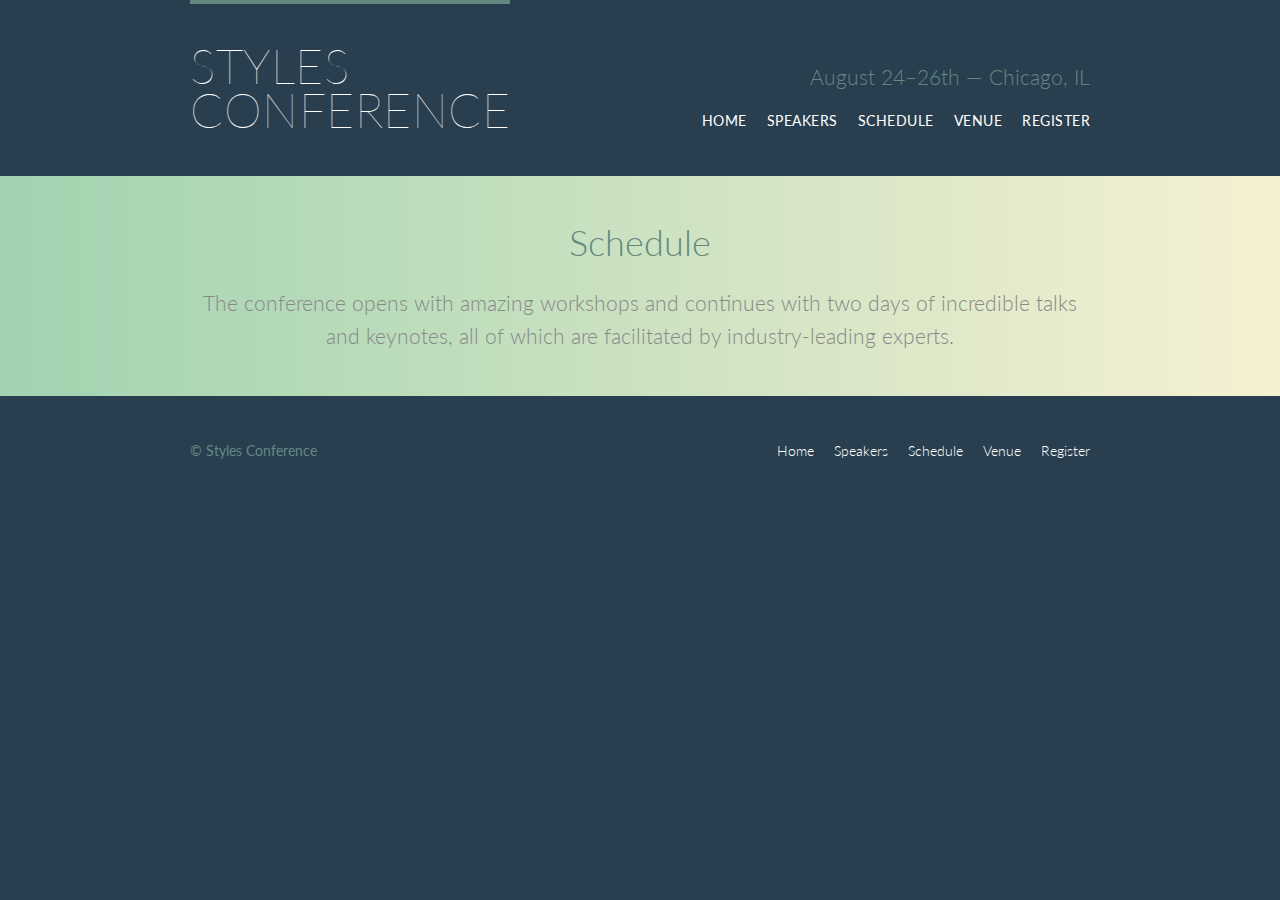
==== shay_howe/styles_conference/schedule.html @ e86167dc "Adding updated files and fixing typo" ====
<!doctype html>
<html lang="en">
  <head>
    <meta charset="utf-8">
    <title>Styles Conference</title>
    <link rel="stylesheet" href="assets/css/main.css">
    <link href='https://fonts.googleapis.com/css?family=Lato:400,300,100' rel='stylesheet' type='text/css'>
  </head>

  <body>

    <header class="primary-header container group">
      <h1 class="logo">
        <a href="index.html">Styles <br> Conference</a>
      </h1>
      <h3 class="tagline">August 24&ndash;26th &mdash; Chicago, IL</h3>

      <nav class="nav primary-nav">
        <ul>
          <li><a href="index.html">Home</a></li><!--
          --><li><a href="speakers.html">Speakers</a></li><!--
          --><li><a href="schedule.html">Schedule</a></li><!--
          --><li><a href="venue.html">Venue</a></li><!--
          --><li><a href="register.html">Register</a></li>
        </ul>
      </nav>
    </header>
    
    <section class="row-alt">
      <div class="lead container">

        <h1>Schedule</h1>

        <p>The conference opens with amazing workshops and continues with two days of incredible talks and keynotes, all of which are facilitated by industry-leading experts.</p>

      </div>
    </section>
    
    <footer class="primary-footer container group">

      <small>&copy; Styles Conference</small>

      <nav class="nav">
        <ul>
          <li><a href="index.html">Home</a></li><!--
          --><li><a href="speakers.html">Speakers</a></li><!--
          --><li><a href="schedule.html">Schedule</a></li><!--
          --><li><a href="venue.html">Venue</a></li><!--
          --><li><a href="register.html">Register</a></li>
        </ul>
      </nav>

    </footer>
  </body>
</html>
---- shay_howe/styles_conference/assets/css/main.css ----
/* http://meyerweb.com/eric/tools/css/reset/ 
   v2.0 | 20110126
   License: none (public domain)
*/

html, body, div, span, applet, object, iframe,
h1, h2, h3, h4, h5, h6, p, blockquote, pre,
a, abbr, acronym, address, big, cite, code,
del, dfn, em, img, ins, kbd, q, s, samp,
small, strike, strong, sub, sup, tt, var,
b, u, i, center,
dl, dt, dd, ol, ul, li,
fieldset, form, label, legend,
table, caption, tbody, tfoot, thead, tr, th, td,
article, aside, canvas, details, embed, 
figure, figcaption, footer, header, hgroup, 
menu, nav, output, ruby, section, summary,
time, mark, audio, video {
  margin: 0;
  padding: 0;
  border: 0;
  font-size: 100%;
  font: inherit;
  vertical-align: baseline;
}
/* HTML5 display-role reset for older browsers */
article, aside, details, figcaption, figure, 
footer, header, hgroup, menu, nav, section {
  display: block;
}
body {
  line-height: 1;
}
ol, ul {
  list-style: none;
}
blockquote, q {
  quotes: none;
}
blockquote:before, blockquote:after,
q:before, q:after {
  content: '';
  content: none;
}
table {
  border-collapse: collapse;
  border-spacing: 0;
}

/*
  ========================================
  Custom styles
  ========================================
*/

body {
  background: #293f50;
  color: #888;
  font: 300 16px/22px "Lato", "Open Sans", "Helvetica Neue", Helvetica, Arial, sans-serif;
}

/*
  ========================================
  Grid
  ========================================
*/

*,
*:before,
*:after {
  -webkit-box-sizing: border-box;
     -moz-box-sizing: border-box;
          box-sizing: border-box; 
}

.container,
.grid {
  margin: 0 auto;
  width: 960px;
}

.container {
  padding-left: 30px;
  padding-right: 30px;
}

.col-1-3 {
  width: 33.33%;
}

.col-2-3 {
  width: 66.66%;
}

.col-1-3,
.col-2-3 {
  display: inline-block;
  vertical-align: top;
}

.grid,
.col-1-3,
.col-2-3 {
  padding-left: 15px;
  padding-right: 15px;
}

/*
  ========================================
  Clearfix
  ========================================
*/

.group:before,
.group:after {
  content: "";
  display: table;
}
.group:after {
  clear: both;
}

.group {
  clear: both;
  *zoom: 1;
}

/*
  ========================================
  Rows
  ========================================
*/

.row,
.row-alt {
  min-width: 960px;
}

.row {
  background: #fff;
  padding: 66px 0 44px 0;
}

.row-alt {
  background: #cbe2c1;
  background: -webkit-linear-gradient(to right, #a1d3b0, #f6f1d3);
  background: -moz-linear-gradient(to right, #a1d3b0, #f6f1d3);
  background: linear-gradient(to right, #a1d3b0, #f6f1d3);
  padding: 44px 0 22px 0;
}

/*
  ========================================
  Typography
  ========================================
*/

h1, h3, h4, h5, p {
  margin-bottom: 22px;
}

h1, h2, h3, h4 {
  color: #648880;
}

h1 {
  font-size: 36px;
  line-height: 44px;
}

h2 {
  font-size: 24px;
  line-height: 44px;
}

h3 {
  font-size: 21px;
}

h4 {
  font-size: 18px;
}

h5 {
  color: #a9a2b9;
  font-size: 14px;
  font-weight: 400;
  text-transform: uppercase;
}

strong {
  font-weight: 400;
}

cite, em {
  font-style: italic;
}

/*
  ========================================
  Leads
  ========================================
*/

.lead {
  text-align: center;
}

.lead p {
  font-size: 21px;
  line-height: 33px;
}

/*
  ========================================
  Navigation
  ========================================
*/

.nav {
  text-align: right;
}

.nav li {
  display: inline-block;
  margin: 0 10px;
  vertical-align: top;
}

.nav li:last-child {
  margin-right: 0;
}

/*
  ========================================
  Links
  ========================================
*/

a:hover {
  color: #a9b2b9;
}

a {
  color: #648880;
  text-decoration:  none;
}

p a {
  border-bottom: 1px solid #dfe2e5;
}

.primary-header a,
.primary-footer a {
  color: #fff;
}

.primary-header a:hover,
.primary-footer a:hover {
  color: #648880;
}

/*
  ========================================
  Buttons
  ========================================
*/

.btn {
  border-radius: 5px;
  color: #fff;
  cursor: pointer;
  display: inline-block;
  font-weight: 400;
  letter-spacing: .5px;
  margin: 0;
  text-transform: uppercase;
}

.btn-alt {
  border: 1px solid #fff;
  padding: 10px 30px;
}

.btn-alt:hover {
  background: #fff;
  color: #648880;
}

.btn-default {
  border: 0;
  background: #648880;
  padding: 11px 30px;
  font-size: 14px;
}

.btn-default:hover {
  background: #77a198;
}

/*
  ========================================
  Primary header
  ========================================
*/

.logo {
  border-top: 4px solid #648880;
  padding: 40px 0 22px 0;
  float: left;
  font-size: 48px;
  font-weight: 100;
  letter-spacing: .5px;
  text-transform: uppercase;
  line-height: 44px;
}

.tagline {
  margin: 66px 0 22px 0;
  text-align: right;
}

.primary-nav {
  font-size: 14px;
  font-weight: 400;
  letter-spacing: .5px;
  text-transform: uppercase;
}

/*
  ========================================
  Primary footer
  ========================================
*/

.primary-footer {
  color: #648880;
  font-size: 14px;
  padding-bottom:  44px;
  padding-top:  44px;
}

.primary-footer small {
  float: left;
  font-weight: 400;
}

/*
  ========================================
  Home
  ========================================
*/

.hero {
  color: #fff;
  line-height: 44px;
  padding: 22px 80px 66px 80px;
  text-align: center;
}

.hero h2 {
  font-size: 36px;
}

.hero p {
  font-size: 24px;
  font-weight: 100;
}

.teaser a:hover h3 {
  color: #a9b2b9;
}

.teaser img {
  border-radius: 5px;
  display: block;
  margin-bottom: 22px;
  max-width: 100%;
}

/*
  ========================================
  Speakers
  ========================================
*/

.speaker {
  margin-bottom: 44px;
}

.speaker-info {
  border: 1px solid #dfe2e5;
  border-radius: 5px;
  margin-top: 88px;
  padding-bottom: 22px;
  text-align: center;
}

.speaker-info img {
  border-radius: 50%;
  height: 130px;
  margin: -66px 0 22px 0;
  vertical-align: top;
}

/*
  ========================================
  Venue
  ========================================
*/

.venue-theatre {
  margin-bottom: 66px;
}

.venue-hotel {
  margin-bottom: 22px;
}

.venue-map {
  height: 264px;
}

/*
  ========================================
  Register
  ========================================
*/

.why-attend {
  list-style: square;
  margin: 0 0 22px 30px;
}

form {
  margin-bottom: 22px
}

input,
select,
textarea {
  font: 300 16px/22px "Lato", "Open Sans", "Helvetic Neue", Helvetica, Arial, sans-serif;
}

.register-group label {
  color: #648880;
  cursor: pointer;
  font-weight: 400;
}

.register-group input,
.register-group select,
.register-group textarea {
  border: 1px solid #c6c9cc;
  border-radius: 5px;
  color: #888;
  display: block;
  margin: 5px 0 27px 0;
  padding: 5px 8px;
}

.register-group input,
.register-group textarea {
  width: 100%;
}

.register-group select {
  height: 34px;
  width: 60px;
}

.register-group textarea {
  height: 78px;
}
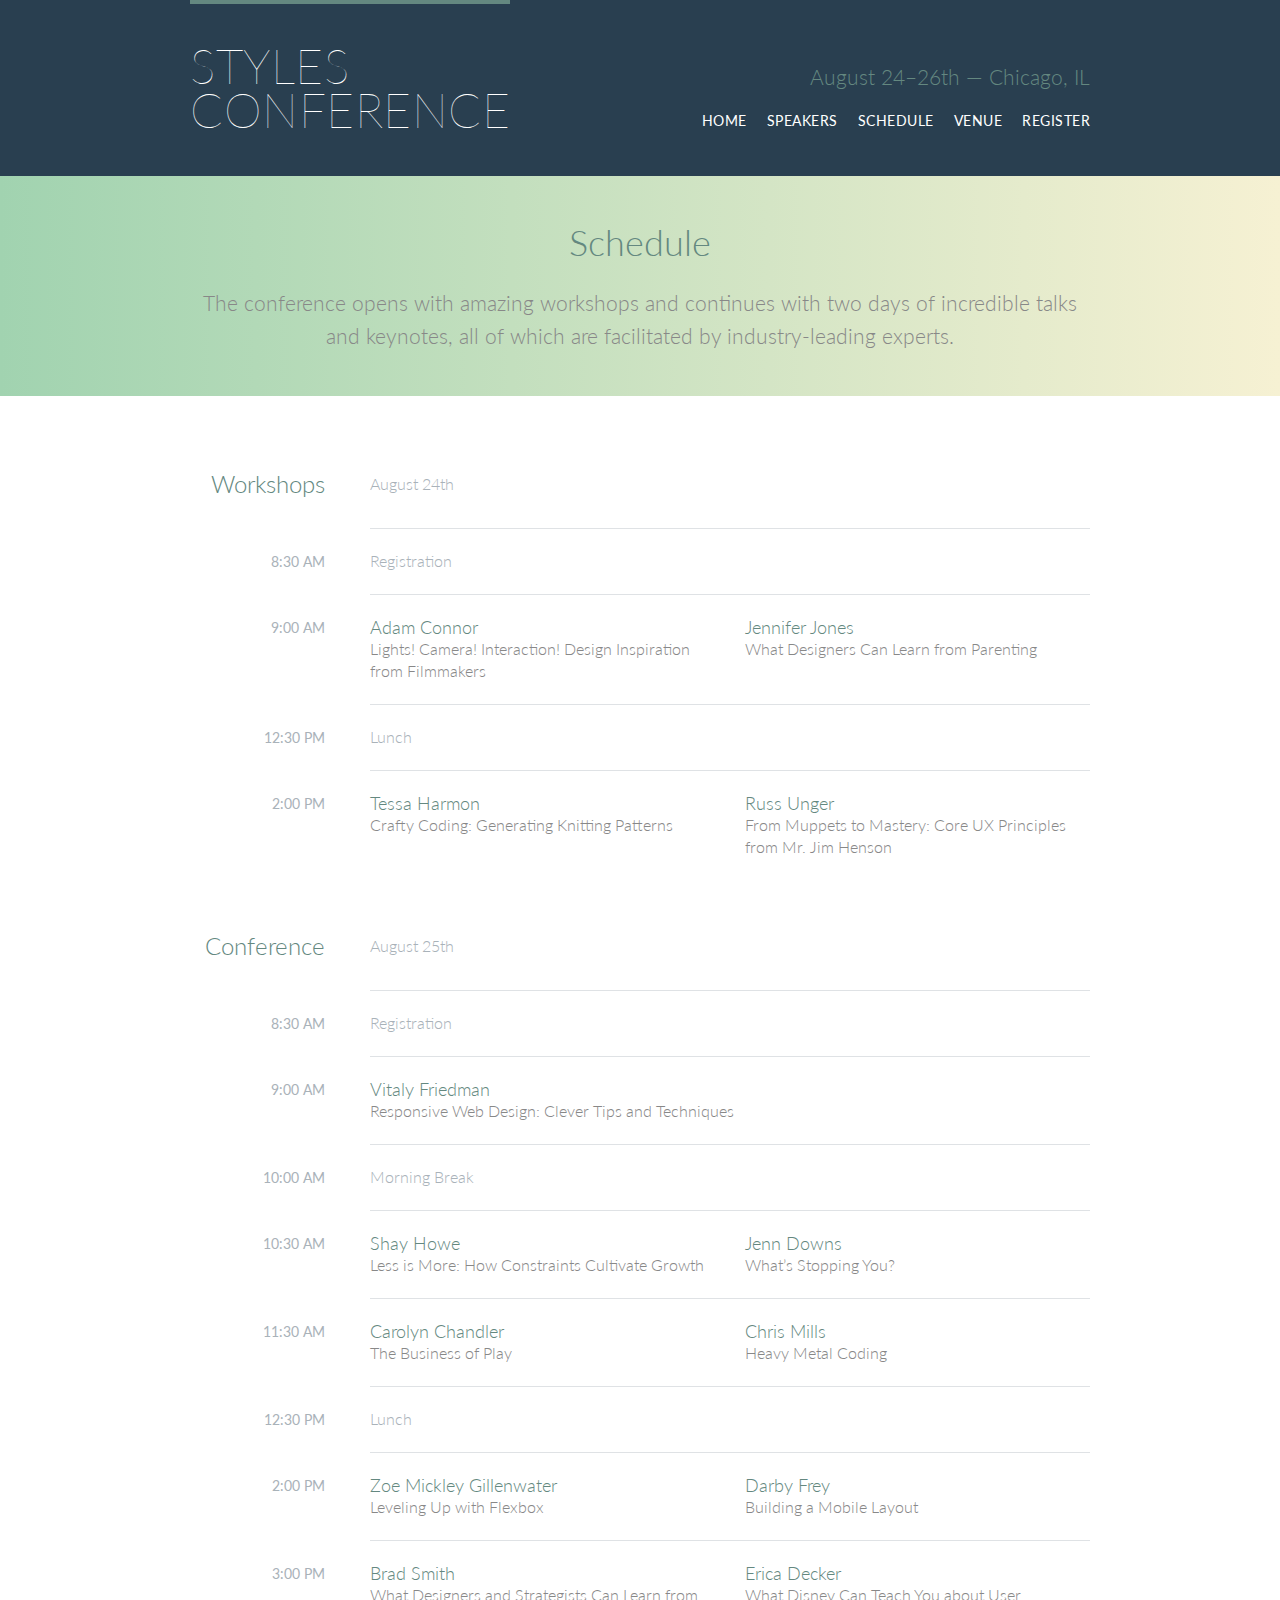
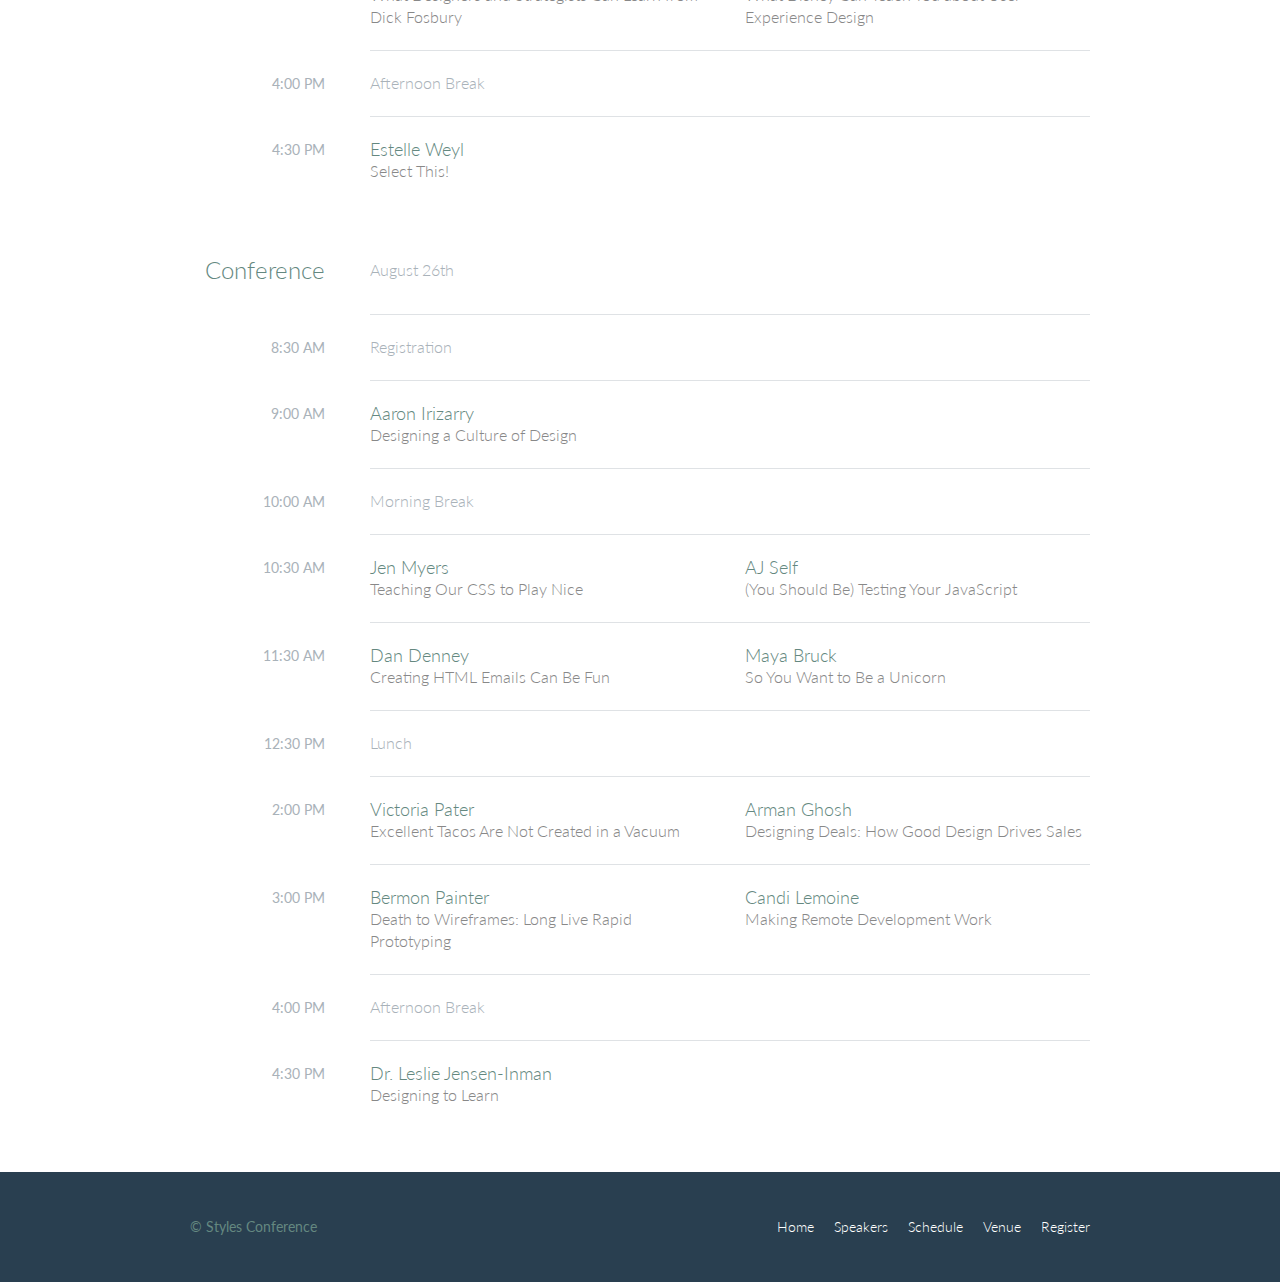
==== commit 0eb8e0e8: "Updating Shay Howe files" ====
--- a/shay_howe/styles_conference/schedule.html
+++ b/shay_howe/styles_conference/schedule.html
@@ -35,6 +35,357 @@
 
       </div>
     </section>
+
+    <section class="row">
+      <div class="container">
+
+        <!-- Workshops -->
+
+        <table>
+          <thead>
+            <tr>
+              <th scope="row">
+                Workshops
+              </th>
+              <td class="schedule-offset" colspan="2">
+                August 24th
+              </td>
+            </tr>
+          </thead>
+          <tbody>
+            <tr>
+              <th scope="row">
+                <time datetime="08:30:00">8:30 AM</time>
+              </th>
+              <td class="schedule-offset" colspan="2">
+                Registration
+              </td>
+            </tr>
+            <tr>
+              <th scope="row">
+                <time datetime="09:00:00">9:00 AM</time>
+              </th>
+              <td>
+                <a href="speakers.html#adam-connor">
+                  <h4>Adam Connor</h4>
+                  Lights! Camera! Interaction! Design Inspiration from Filmmakers
+                </a>
+              </td>
+              <td>
+                <a href="speakers.html#jennifer-jones">
+                  <h4>Jennifer Jones</h4>
+                  What Designers Can Learn from Parenting
+                </a>
+              </td>
+            </tr>
+            <tr>
+              <th scope="row">
+                <time datetime="12:30:00">12:30 PM</time>
+              </th>
+              <td class="schedule-offset" colspan="2">
+                Lunch
+              </td>
+            </tr>
+            <tr>
+              <th scope="row">
+                <time datetime="14:00">2:00 PM</time>
+              </th>
+              <td>
+                <a href="speakers.html#tessa-harmon">
+                  <h4>Tessa Harmon</h4>
+                  Crafty Coding: Generating Knitting Patterns
+                </a>
+              </td>
+              <td>
+                <a href="speakers.html#russ-unger">
+                  <h4>Russ Unger</h4>
+                  From Muppets to Mastery: Core UX Principles from Mr. Jim Henson
+                </a>
+              </td>
+            </tr>
+          </tbody>
+        </table>
+
+        <!-- Conference -->
+
+        <table>
+          <thead>
+            <tr>
+              <th scope="row">
+                Conference
+              </th>
+              <td class="schedule-offset" colspan="2">
+                August 25th
+              </td>
+            </tr>
+          </thead>
+          <tbody>
+            <tr>
+              <th scope="row">
+                <time datetime="08:30:00">8:30 AM</time>
+              </th>
+              <td class="schedule-offset" colspan="2">
+                Registration
+              </td>
+            </tr>
+            <tr>
+              <th scope="row">
+                <time datetime="09:00:00">9:00 AM</time>
+              </th>
+              <td colspan="2">
+                <a href="speakers.html#vitaly-friedman">
+                  <h4>Vitaly Friedman</h4>
+                  Responsive Web Design: Clever Tips and Techniques
+                </a>
+              </td>
+            </tr>
+            <tr>
+              <th scope="row">
+                <time datetime="10:00:00">10:00 AM</time>
+              </th>
+              <td class="schedule-offset" colspan="2">
+                Morning Break
+              </td>
+            </tr>
+            <tr>
+              <th scope="row">
+                <time datetime="10:30:00">10:30 AM</time>
+              </th>
+              <td>
+                <a href="speakers.html#shay-howe">
+                  <h4>Shay Howe</h4>
+                  Less is More: How Constraints Cultivate Growth
+                </a>
+              </td>
+              <td>
+                <a href="speakers.html#jenn-downs">
+                  <h4>Jenn Downs</h4>
+                  What&#8217;s Stopping You?
+                </a>
+              </td>
+            </tr>
+            <tr>
+              <th scope="row">
+                <time datetime="11:30:00">11:30 AM</time>
+              </th>
+              <td>
+                <a href="speakers.html#carolyn-chandler">
+                  <h4>Carolyn Chandler</h4>
+                  The Business of Play
+                </a>
+              </td>
+              <td>
+                <a href="speakers.html#chris-mills">
+                  <h4>Chris Mills</h4>
+                  Heavy Metal Coding
+                </a>
+              </td>
+            </tr>
+            <tr>
+              <th scope="row">
+                <time datetime="12:30:00">12:30 PM</time>
+              </th>
+              <td class="schedule-offset" colspan="2">
+                Lunch
+              </td>
+            </tr>
+            <tr>
+              <th scope="row">
+                <time datetime="14:00">2:00 PM</time>
+              </th>
+              <td>
+                <a href="speakers.html#zoe-mickley-gillenwater">
+                  <h4>Zoe Mickley Gillenwater</h4>
+                  Leveling Up with Flexbox
+                </a>
+              </td>
+              <td>
+                <a href="speakers.html#darby-frey">
+                  <h4>Darby Frey</h4>
+                  Building a Mobile Layout
+                </a>
+              </td>
+            </tr>
+            <tr>
+              <th scope="row">
+                <time datetime="15:00:00">3:00 PM</time>
+              </th>
+              <td>
+                <a href="speakers.html#brad-smith">
+                  <h4>Brad Smith</h4>
+                  What Designers and Strategists Can Learn from Dick Fosbury
+                </a>
+              </td>
+              <td>
+                <a href="speakers.html#erica-decker">
+                  <h4>Erica Decker</h4>
+                  What Disney Can Teach You about User Experience Design
+                </a>
+              </td>
+            </tr>
+            <tr>
+              <th scope="row">
+                <time datetime="16:00:00">4:00 PM</time>
+              </th>
+              <td class="schedule-offset" colspan="2">
+                Afternoon Break
+              </td>
+            </tr>
+            <tr>
+              <th scope="row">
+                <time datetime="16:30:00">4:30 PM</time>
+              </th>
+              <td colspan="2">
+                <a href="speakers.html#estelle-weyl">
+                  <h4>Estelle Weyl</h4>
+                  Select This!
+                </a>
+              </td>
+            </tr>
+          </tbody>
+        </table>
+
+        <!-- Conference -->
+
+        <table>
+          <thead>
+            <tr>
+              <th scope="row">
+                Conference
+              </th>
+              <td class="schedule-offset" colspan="2">
+                August 26th
+              </td>
+            </tr>
+          </thead>
+          <tbody>
+            <tr>
+              <th scope="row">
+                <time datetime="08:30:00">8:30 AM</time>
+              </th>
+              <td class="schedule-offset" colspan="2">
+                Registration
+              </td>
+            </tr>
+            <tr>
+              <th scope="row">
+                <time datetime="09:00:00">9:00 AM</time>
+              </th>
+              <td colspan="2">
+                <a href="speakers.html#aaron-irizarry">
+                  <h4>Aaron Irizarry</h4>
+                  Designing a Culture of Design
+                </a>
+              </td>
+            </tr>
+            <tr>
+              <th scope="row">
+                <time datetime="10:00:00">10:00 AM</time>
+              </th>
+              <td class="schedule-offset" colspan="2">
+                Morning Break
+              </td>
+            </tr>
+            <tr>
+              <th scope="row">
+                <time datetime="10:30:00">10:30 AM</time>
+              </th>
+              <td>
+                <a href="speakers.html#jen-myers">
+                  <h4>Jen Myers</h4>
+                  Teaching Our CSS to Play Nice
+                </a>
+              </td>
+              <td>
+                <a href="speakers.html#aj-self">
+                  <h4>AJ Self</h4>
+                  (You Should Be) Testing Your JavaScript
+                </a>
+              </td>
+            </tr>
+            <tr>
+              <th scope="row">
+                <time datetime="11:30:00">11:30 AM</time>
+              </th>
+              <td>
+                <a href="speakers.html#dan-denney">
+                  <h4>Dan Denney</h4>
+                  Creating HTML Emails Can Be Fun
+                </a>
+              </td>
+              <td>
+                <a href="speakers.html#maya-bruck">
+                  <h4>Maya Bruck</h4>
+                  So You Want to Be a Unicorn
+                </a>
+              </td>
+            </tr>
+            <tr>
+              <th scope="row">
+                <time datetime="12:30:00">12:30 PM</time>
+              </th>
+              <td class="schedule-offset" colspan="2">
+                Lunch
+              </td>
+            </tr>
+            <tr>
+              <th scope="row">
+                <time datetime="14:00">2:00 PM</time>
+              </th>
+              <td>
+                <a href="speakers.html#victoria-pater">
+                  <h4>Victoria Pater</h4>
+                  Excellent Tacos Are Not Created in a Vacuum
+                </a>
+              </td>
+              <td>
+                <a href="speakers.html#arman-ghosh">
+                  <h4>Arman Ghosh</h4>
+                  Designing Deals: How Good Design Drives Sales
+                </a>
+              </td>
+            </tr>
+            <tr>
+              <th scope="row">
+                <time datetime="15:00:00">3:00 PM</time>
+              </th>
+              <td>
+                <a href="speakers.html#bermon-painter">
+                  <h4>Bermon Painter</h4>
+                  Death to Wireframes: Long Live Rapid Prototyping
+                </a>
+              </td>
+              <td>
+                <a href="speakers.html#candi-lemoine">
+                  <h4>Candi Lemoine</h4>
+                  Making Remote Development Work
+                </a>
+              </td>
+            </tr>
+            <tr>
+              <th scope="row">
+                <time datetime="16:00:00">4:00 PM</time>
+              </th>
+              <td class="schedule-offset" colspan="2">
+                Afternoon Break
+              </td>
+            </tr>
+            <tr>
+              <th scope="row">
+                <time datetime="16:30:00">4:30 PM</time>
+              </th>
+              <td colspan="2">
+                <a href="speakers.html#leslie-jensen-inman">
+                  <h4>Dr. Leslie Jensen-Inman</h4>
+                  Designing to Learn
+                </a>
+              </td>
+            </tr>
+          </tbody>
+        </table>
+
+      </div>
+    </section>
     
     <footer class="primary-footer container group">
 
--- a/shay_howe/styles_conference/assets/css/main.css
+++ b/shay_howe/styles_conference/assets/css/main.css
@@ -405,6 +405,84 @@
 
 /*
   ========================================
+  Schedule
+  ========================================
+*/
+
+table {
+  margin-bottom: 44px;
+  width: 100%;
+}
+
+table:last-child {
+  margin-bottom: 0;
+}
+
+th,
+td {
+  padding-bottom: 22px;
+  vertical-align: top;
+}
+
+th {
+  padding-right: 45px;
+  text-align: right;
+  width: 20%;
+}
+
+td {
+  width: 40%;
+}
+
+thead {
+  line-height: 44px;
+}
+
+thead th {
+  color: #648880;
+  font-size: 24px;
+}
+
+tbody th {
+  color: #a9b2b9;
+  font-size: 14px;
+  font-weight: 400;
+  padding-top: 22px;
+  text-transform: uppercase;
+}
+
+tbody td {
+  border-top: 1px solid #dfe2e5;
+  padding-top: 21px;
+}
+
+tbody td:first-of-type {
+  padding-right: 15px;
+}
+
+tbody td:last-of-type {
+  padding-left: 15px;
+}
+
+tbody td:only-of-type {
+  padding-left: 0;
+  padding-right: 0;
+}
+
+table a {
+  color: #888;
+}
+
+table h4 {
+  margin-bottom: 0;
+}
+
+.schedule-offset {
+  color: #a9b2b9;
+}
+
+/*
+  ========================================
   Venue
   ========================================
 */
